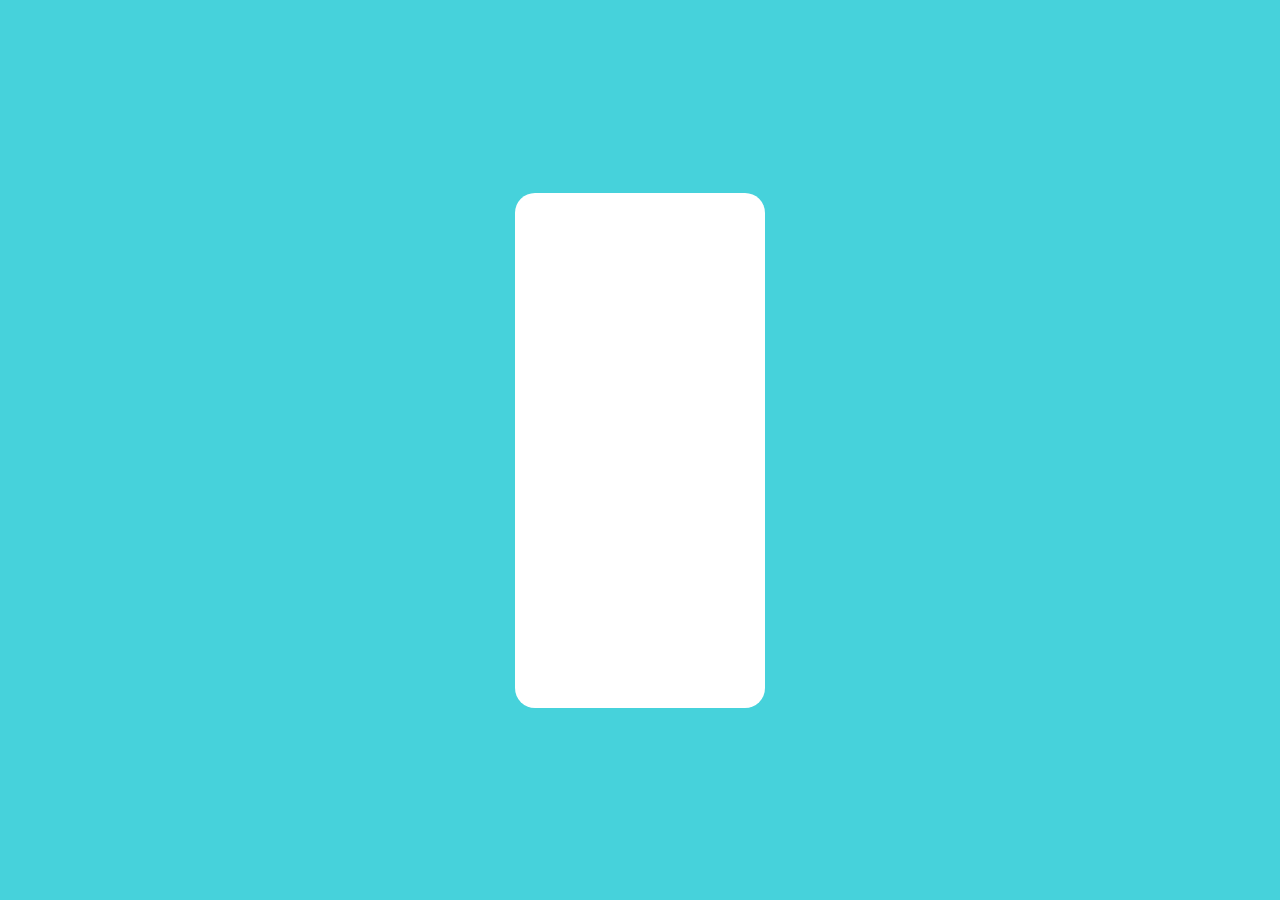
==== index.html @ efedc6d5 "comecei a fazer uma parte do projeto da tela de login sozinho, sem ver no video do guanabara" ====
<!DOCTYPE html>
<html lang="pt-br">
<head>
    <meta charset="UTF-8">
    <meta name="viewport" content="width=device-width, initial-scale=1.0">
    <title>Login</title>
    <link rel="stylesheet" href="estilos/style.css">
</head>
<body>
    <main>
        <section id="login">
        </section>
    </main>
</body>
</html>
---- estilos/style.css ----
@charset "UTF-8";

/*
    Paltea de Cores:
    branco
    preto
    roxo: #0F3FF6
    verde-agua: #0FF6B5
*/

/* Variaveis  */
:root{
    --roxo: #3F84E8;
    --verde-agua: #3FE894;
    --cor-fundo: #46D2DB;
}

html{
    background-color: var(--cor-fundo);
    display: flex;
    justify-content: center;
    align-items: center;
    height: 100vh;
    width: 100vw;
}
section#login{
    width: 250px;
    height: 515px;
    background-color: white;
    border-radius: 20px;
}
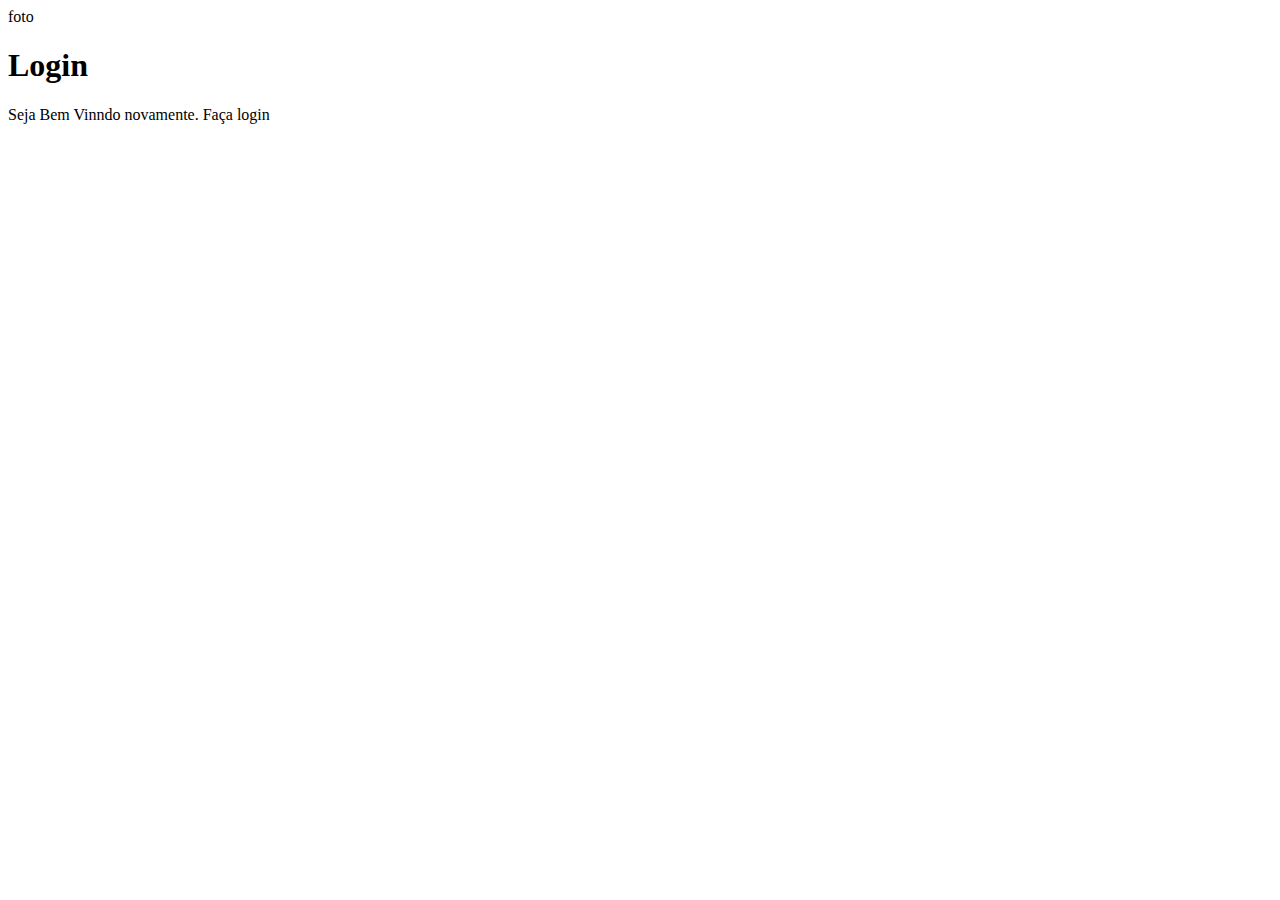
==== commit ae0cb26d: "Separei os aquivos que fiz sozinho + estrutura de projeto criada" ====
--- a/index.html
+++ b/index.html
@@ -5,10 +5,20 @@
     <meta name="viewport" content="width=device-width, initial-scale=1.0">
     <title>Login</title>
     <link rel="stylesheet" href="estilos/style.css">
+
 </head>
 <body>
     <main>
         <section id="login">
+            <div id="imagem">
+                foto
+            </div>
+
+            <div id="formulario">
+                <h1>Login</h1>
+                <p>Seja Bem Vinndo novamente. Faça login </p>
+                <form action="login.php" method="post"></form>
+            </div>
         </section>
     </main>
 </body>
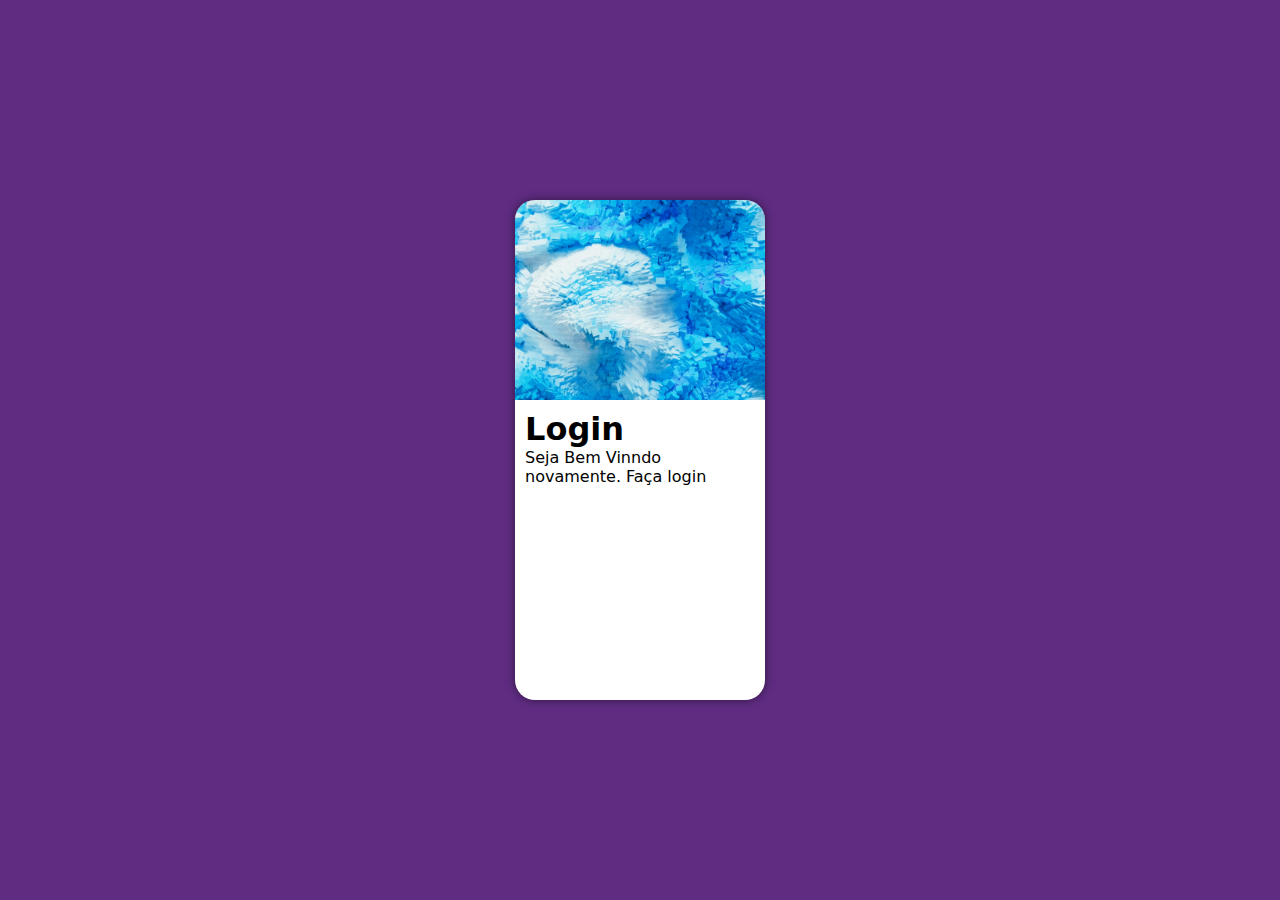
==== commit cb5d5626: "praticamente finalizei o mobile first desse site" ====
--- a/index.html
+++ b/index.html
@@ -11,7 +11,7 @@
     <main>
         <section id="login">
             <div id="imagem">
-                foto
+                
             </div>
 
             <div id="formulario">
--- a/estilos/style.css
+++ b/estilos/style.css
@@ -0,0 +1,50 @@
+/* Verde: 49a09d
+lilas: 5f2c82 */
+
+*{
+    font-family: system-ui, -apple-system, BlinkMacSystemFont, 'Segoe UI', Roboto, Oxygen, Ubuntu, Cantarell, 'Open Sans', 'Helvetica Neue', sans-serif;
+
+    padding: 0px;
+    margin: 0px;
+    box-sizing: border-box;
+}
+
+body, html{
+    background-color: #5f2c82;
+    height: 100vh;
+    width: 100vw;
+}
+
+main{
+    position: relative;
+    height: 100vh;
+    width: 100vw;
+}
+
+section#login{
+    position: absolute;
+    top: 50%;
+    left: 50%;
+    transform: translate(-50%, -50%);
+
+    background-color: white;
+    width: 250px;
+    height: 500px;
+    border-radius: 20px;
+
+    overflow: hidden;
+
+    box-shadow: 0px 0px 10px rgba(0, 0, 0, 0.500);
+}
+
+section#login > div#imagem{
+    background: #5f2c82 url(../imagens/pexels-emre-can-acer-2110951\ \(1\).jpg) no-repeat;
+    height: 200px;
+    background-size: cover;
+    display: block;
+}
+
+section#login > div#formulario{
+    padding: 10px;
+    display: block;
+}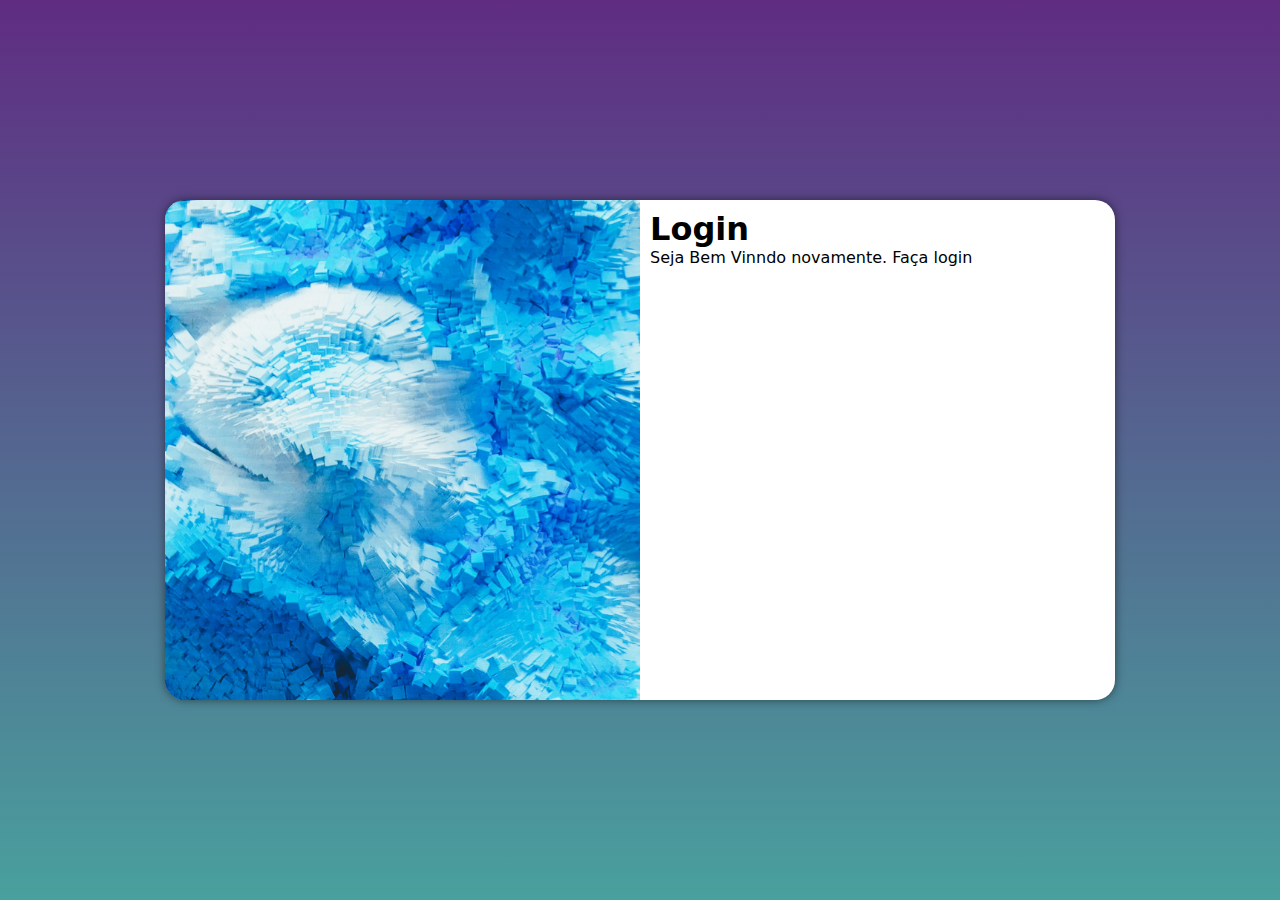
==== commit 3ab59367: "media querys feitas" ====
--- a/index.html
+++ b/index.html
@@ -5,7 +5,7 @@
     <meta name="viewport" content="width=device-width, initial-scale=1.0">
     <title>Login</title>
     <link rel="stylesheet" href="estilos/style.css">
-
+    <link rel="stylesheet" href="media-query.css">
 </head>
 <body>
     <main>
--- a/estilos/style.css
+++ b/estilos/style.css
@@ -1,6 +1,6 @@
 /* Verde: 49a09d
 lilas: 5f2c82 */
-
+@charset "UTF-8";
 *{
     font-family: system-ui, -apple-system, BlinkMacSystemFont, 'Segoe UI', Roboto, Oxygen, Ubuntu, Cantarell, 'Open Sans', 'Helvetica Neue', sans-serif;
 
@@ -35,6 +35,9 @@
     overflow: hidden;
 
     box-shadow: 0px 0px 10px rgba(0, 0, 0, 0.500);
+
+    transition: width .3s, heith .3s;
+    transition-timing-function: ease;
 }
 
 section#login > div#imagem{
--- a/media-query.css
+++ b/media-query.css
@@ -0,0 +1,48 @@
+@charset "UTF-8";
+
+
+/* Para tablets */
+@media screen and (min-width: 768px) and (max-width: 992px){
+    body{
+        background-image: linear-gradient(to top, #49a09d, #5f2c82);
+    }
+
+    section#login{
+        width: 80vw;
+    }
+
+    section#login > div#imagem{
+        float: left;
+        width: 30%;
+        height: 100%;
+    }
+
+    section#login > div#formulario{
+        float: right;
+        width: 70%;
+    }
+    
+}
+
+/* Para Desktop */
+@media screen and (min-width: 992px){
+    body{
+        background-image: linear-gradient(to top, #49a09d, #5f2c82);
+    }
+    
+    section#login{
+        width: 950px;
+    }
+
+    section#login > div#imagem{
+        float: left;
+        width: 50%;
+        height: 100%;
+    }
+
+    section#login > div#formulario{
+        float: right;
+        width: 50%;
+    }
+
+}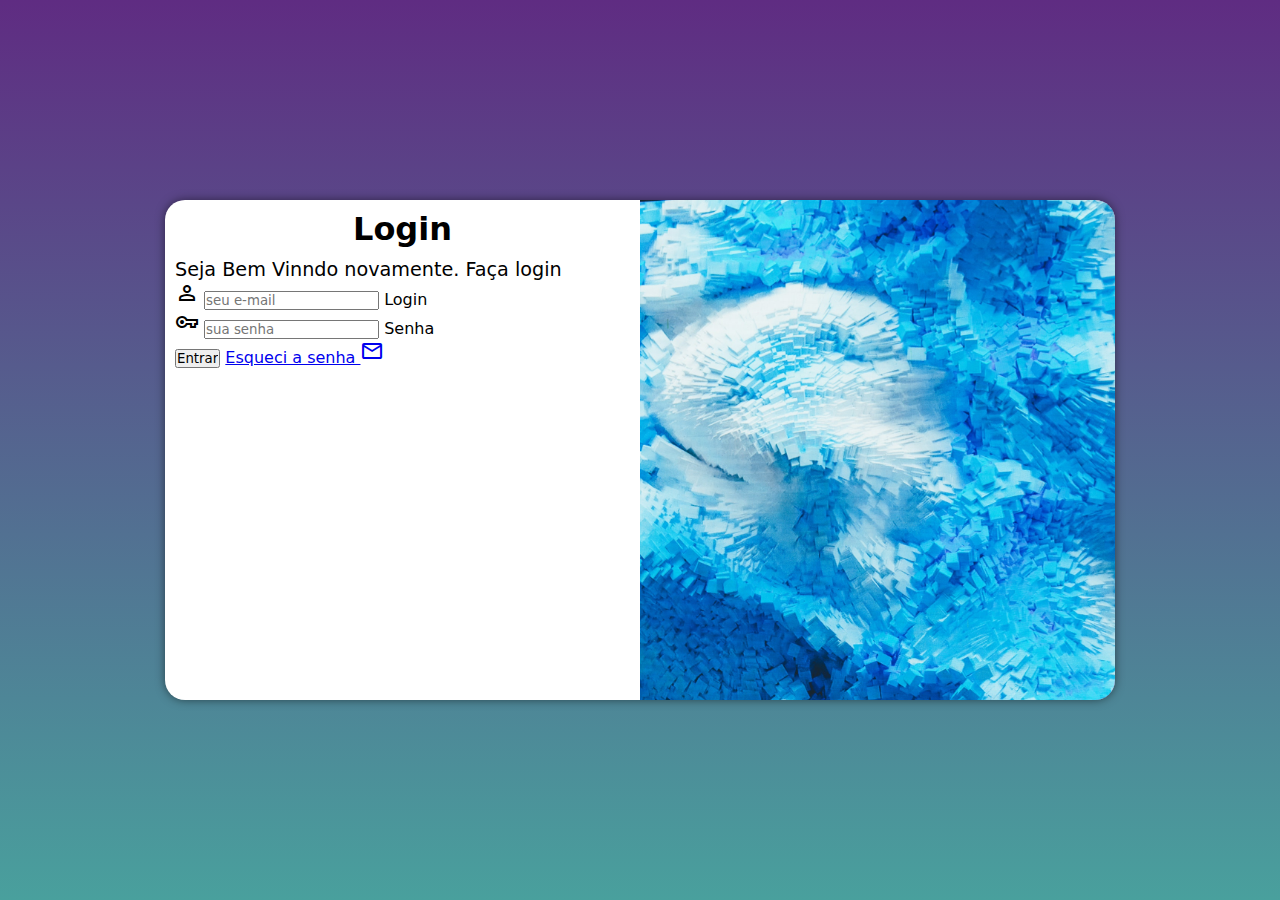
==== commit 7094a1e7: "terminei o fomulario" ====
--- a/index.html
+++ b/index.html
@@ -6,6 +6,7 @@
     <title>Login</title>
     <link rel="stylesheet" href="estilos/style.css">
     <link rel="stylesheet" href="media-query.css">
+    <link href="https://fonts.googleapis.com/css2?family=Material+Symbols+Outlined" rel="stylesheet" />
 </head>
 <body>
     <main>
@@ -17,7 +18,23 @@
             <div id="formulario">
                 <h1>Login</h1>
                 <p>Seja Bem Vinndo novamente. Faça login </p>
-                <form action="login.php" method="post"></form>
+                <form action="login.php" method="post" autocomplete="on"
+                >
+                    <div class="campo">
+                        <span class="material-symbols-outlined">person</span>
+                        <input type="email" name="login" id="ilogin" placeholder="seu e-mail" autocomplete="email" required maxlength="30">
+                         <label for="ilogin">Login</label>
+                    </div>
+
+                    <div class="campo">
+                        <span class="material-symbols-outlined">vpn_key</span>
+                        <input type="password" name="Senha" id="isenha" placeholder="sua senha" autocomplete="current-password" required minlength="8" maxlength="30">
+                        <label for="isenha">Senha</label>
+                    </div>
+
+                    <input type="submit" value="Entrar">
+                    <a href="esqueci.html">Esqueci a senha <i class="material-symbols-outlined">mail</i></a>
+                </form>
             </div>
         </section>
     </main>
--- a/estilos/style.css
+++ b/estilos/style.css
@@ -50,4 +50,15 @@
 section#login > div#formulario{
     padding: 10px;
     display: block;
-}+}
+
+div#formulario > h1{
+    text-align: center;
+    margin-bottom: 10px;
+}
+
+div#formulario > p{
+    font-size: .8em;
+}
+
+
--- a/media-query.css
+++ b/media-query.css
@@ -35,14 +35,22 @@
     }
 
     section#login > div#imagem{
-        float: left;
+        float: right;
         width: 50%;
         height: 100%;
     }
 
     section#login > div#formulario{
-        float: right;
+        float: left;
         width: 50%;
     }
 
+    div#formulario > h1{
+        font-size: 2em;
+    }
+
+    div#formulario > p{
+        font-size: 1.2em;
+    }
+
 }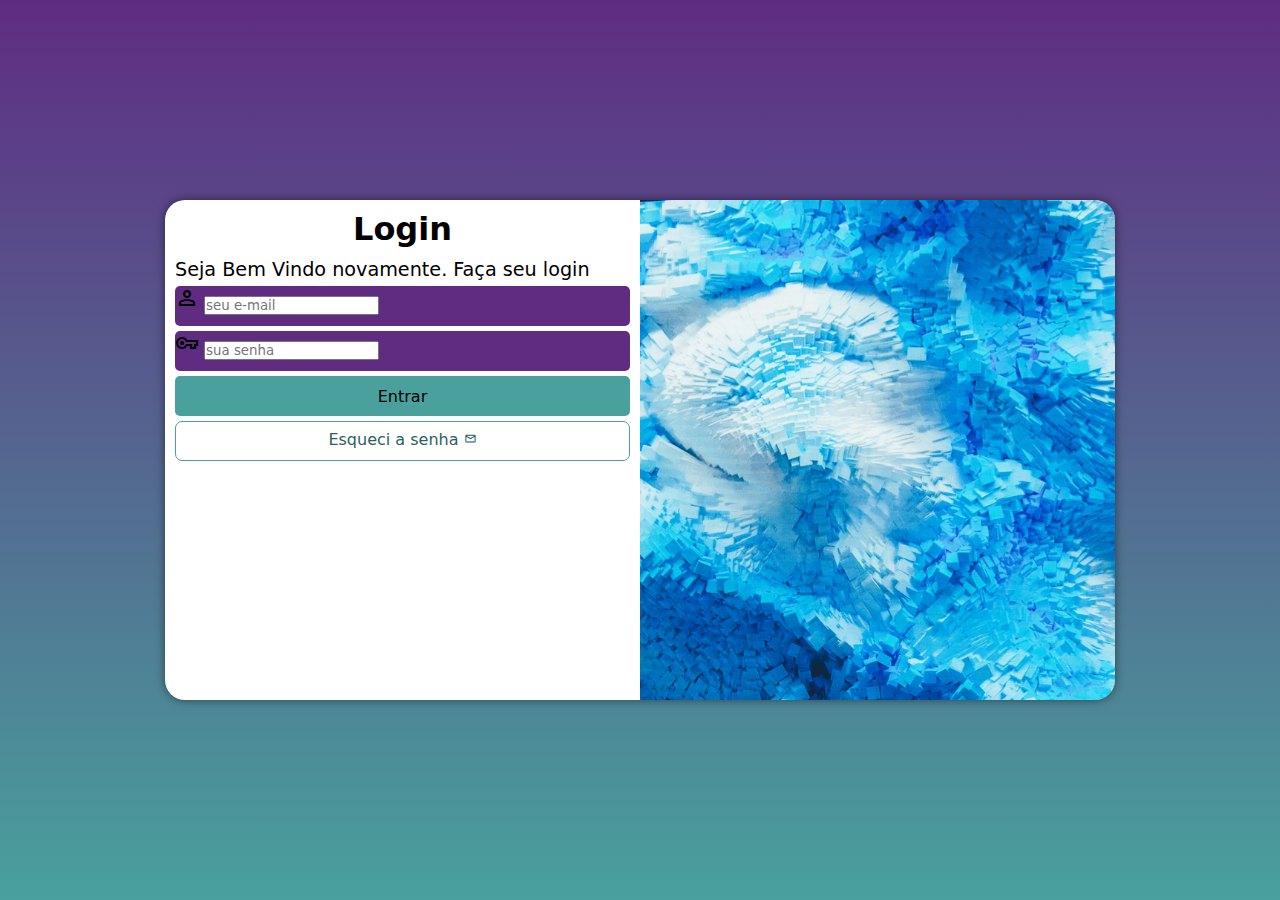
==== commit 4dedd0a2: "Formatação do formulário" ====
--- a/index.html
+++ b/index.html
@@ -17,7 +17,7 @@
 
             <div id="formulario">
                 <h1>Login</h1>
-                <p>Seja Bem Vinndo novamente. Faça login </p>
+                <p>Seja Bem Vindo novamente. Faça seu login </p>
                 <form action="login.php" method="post" autocomplete="on"
                 >
                     <div class="campo">
@@ -33,7 +33,7 @@
                     </div>
 
                     <input type="submit" value="Entrar">
-                    <a href="esqueci.html">Esqueci a senha <i class="material-symbols-outlined">mail</i></a>
+                    <a href="esqueci.html" class="botao">Esqueci a senha <i class="material-symbols-outlined">mail</i></a>
                 </form>
             </div>
         </section>
--- a/estilos/style.css
+++ b/estilos/style.css
@@ -61,4 +61,56 @@
     font-size: .8em;
 }
 
+form > div.campo {
+    background-color: #5f2c82;
+    display: block;
+    width: 100%;
+    height: 40px;
+    border-radius: 5px;
+    margin: 5px 0px;
+}
 
+div.campo > label {
+    display: none;
+} 
+
+
+form > input[type=submit]{
+    display: block;
+    font-size: 1em;
+    width: 100%;
+    height: 40px;
+    background-color: #49a09d;
+    border: none;
+    border-radius: 5px;
+    cursor: pointer;
+}
+
+form > input[type=submit]:hover {
+    background-color: #2b5f5d;
+}
+
+form > a.botao{
+    display: block;
+    text-align: center;
+    font-size: 1em;
+    width: 100%;
+    height: 40px;
+    padding-top: 7.5px;
+    margin-top: 5px;
+    background-color: white;
+    color: #2b5f5d;
+    border: 1px solid #49a09d;
+    border-radius: 7px;
+    text-decoration: none;
+}
+
+form > a.botao:hover{
+    background-color: #2b5f5d;
+    color: white;
+}
+
+form > a.botao > i {
+    font-size: 0.8em;
+}
+
